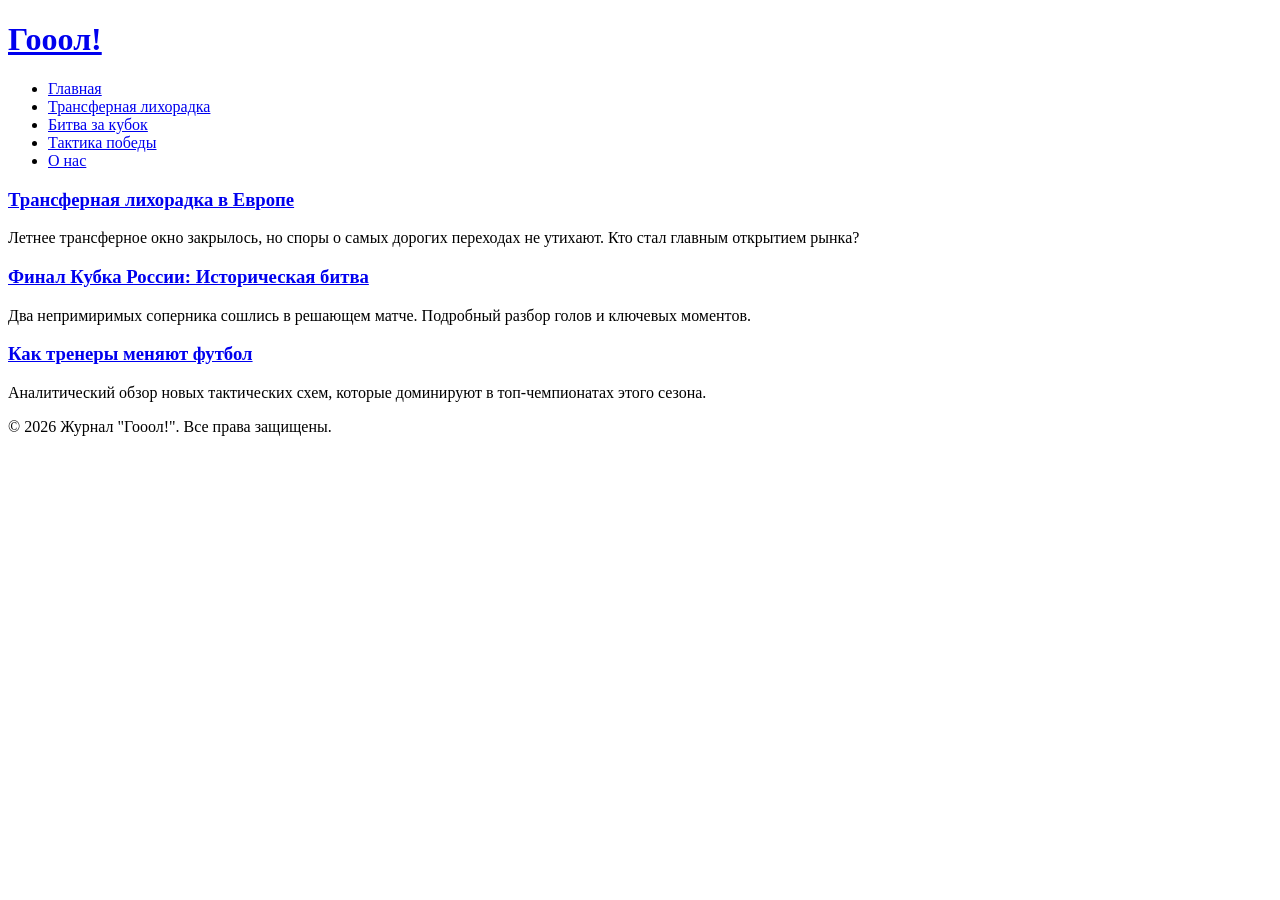
==== index.html @ 57e3d174 "first version" ====
<!DOCTYPE html>
<html lang="ru">
<head>
    <meta charset="UTF-8">
    <title>Гооол! - Свежие новости футбола</title>
    <link rel="stylesheet" href="css/style.css">
</head>
<body>

<header>
    <h1><a href="index.html">Гооол!</a></h1>
</header>

<nav>
    <ul>
        <li><a href="index.html">Главная</a></li>
        <li><a href="news1.html">Трансферная лихорадка</a></li>
        <li><a href="news2.html">Битва за кубок</a></li>
        <li><a href="news3.html">Тактика победы</a></li>
        <li><a href="about.html">О нас</a></li>
    </ul>
</nav>

<main>

<article class="news-item">
    <h3><a href="news1.html">Трансферная лихорадка в Европе</a></h3>
    <p>Летнее трансферное окно закрылось, но споры о самых дорогих переходах не утихают. Кто стал главным открытием рынка?</p>
</article>

<article class="news-item">
    <h3><a href="news2.html">Финал Кубка России: Историческая битва</a></h3>
    <p>Два непримиримых соперника сошлись в решающем матче. Подробный разбор голов и ключевых моментов.</p>
</article>

<article class="news-item">
    <h3><a href="news3.html">Как тренеры меняют футбол</a></h3>
        <p>Аналитический обзор новых тактических схем, которые доминируют в топ-чемпионатах этого сезона.</p>
</article>

</main>

<footer>
    <p>© 2026 Журнал "Гооол!". Все права защищены.</p>
</footer>

</body>
</html>
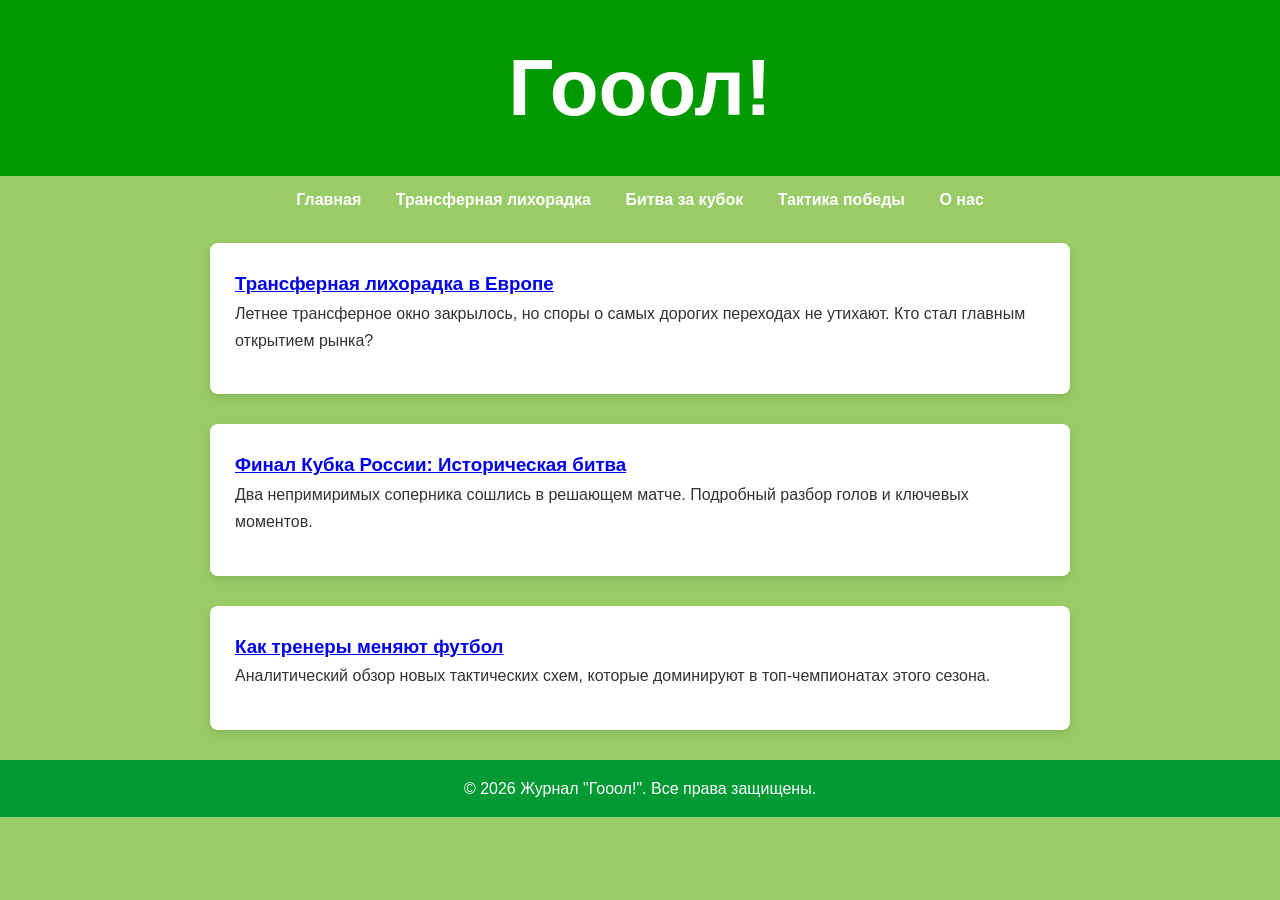
==== commit 1c4da60a: "Update index.html" ====
--- a/index.html
+++ b/index.html
@@ -3,7 +3,7 @@
 <head>
     <meta charset="UTF-8">
     <title>Гооол! - Свежие новости футбола</title>
-    <link rel="stylesheet" href="css/style.css">
+    <link rel="stylesheet" href="style.css">
 </head>
 <body>
 
@@ -45,4 +45,4 @@
 </footer>
 
 </body>
-</html>+</html>
--- a/style.css
+++ b/style.css
@@ -0,0 +1,84 @@
+/* Сброс стандартных стилей */
+* {
+    margin: 0;
+    padding: 0;
+    box-sizing: border-box;
+}
+
+body {
+	font-family: 'Segoe UI', Tahoma, Geneva, Verdana, sans-serif;
+	background-color: #99CC66;
+	color: #333;
+	line-height: 1.7;
+}
+
+header {
+	background-color: #009900; /* Темно-синий */
+	color: white;
+	padding: 20px;
+	text-align: center;
+}
+
+header h1 a {
+    color: white;
+    text-decoration: none;
+    font-size: 2.5em;
+}
+
+nav ul {
+	list-style: none;
+	padding: 10px 0;
+	text-align: center;
+}
+
+nav ul li {
+    display: inline;
+    margin: 0 15px;
+}
+
+nav ul li a {
+    color: white;
+    text-decoration: none;
+    font-weight: bold;
+}
+
+main {
+    max-width: 900px;
+    margin: 20px auto;
+    padding: 0 20px;
+}
+
+article {
+    background-color: white;
+    padding: 25px;
+    margin-bottom: 30px;
+    border-radius: 8px;
+    box-shadow: 0 4px 8px rgba(0,0,0,0.1);
+}
+
+article h2 {
+	color: #336600; /* Красный акцент */
+	border-bottom: 2px solid #ddd;
+	padding-bottom: 10px;
+}
+
+article p {
+    margin-bottom: 15px;
+}
+
+article img {
+    max-width: 100%;
+    height: auto;
+    display: block;
+    margin: 25px auto;
+}
+
+footer {
+	background-color: #009933;
+	color: white;
+	text-align: center;
+	padding: 15px 0;
+	position: center;
+	bottom: 0;
+	width: 100%;
+}
